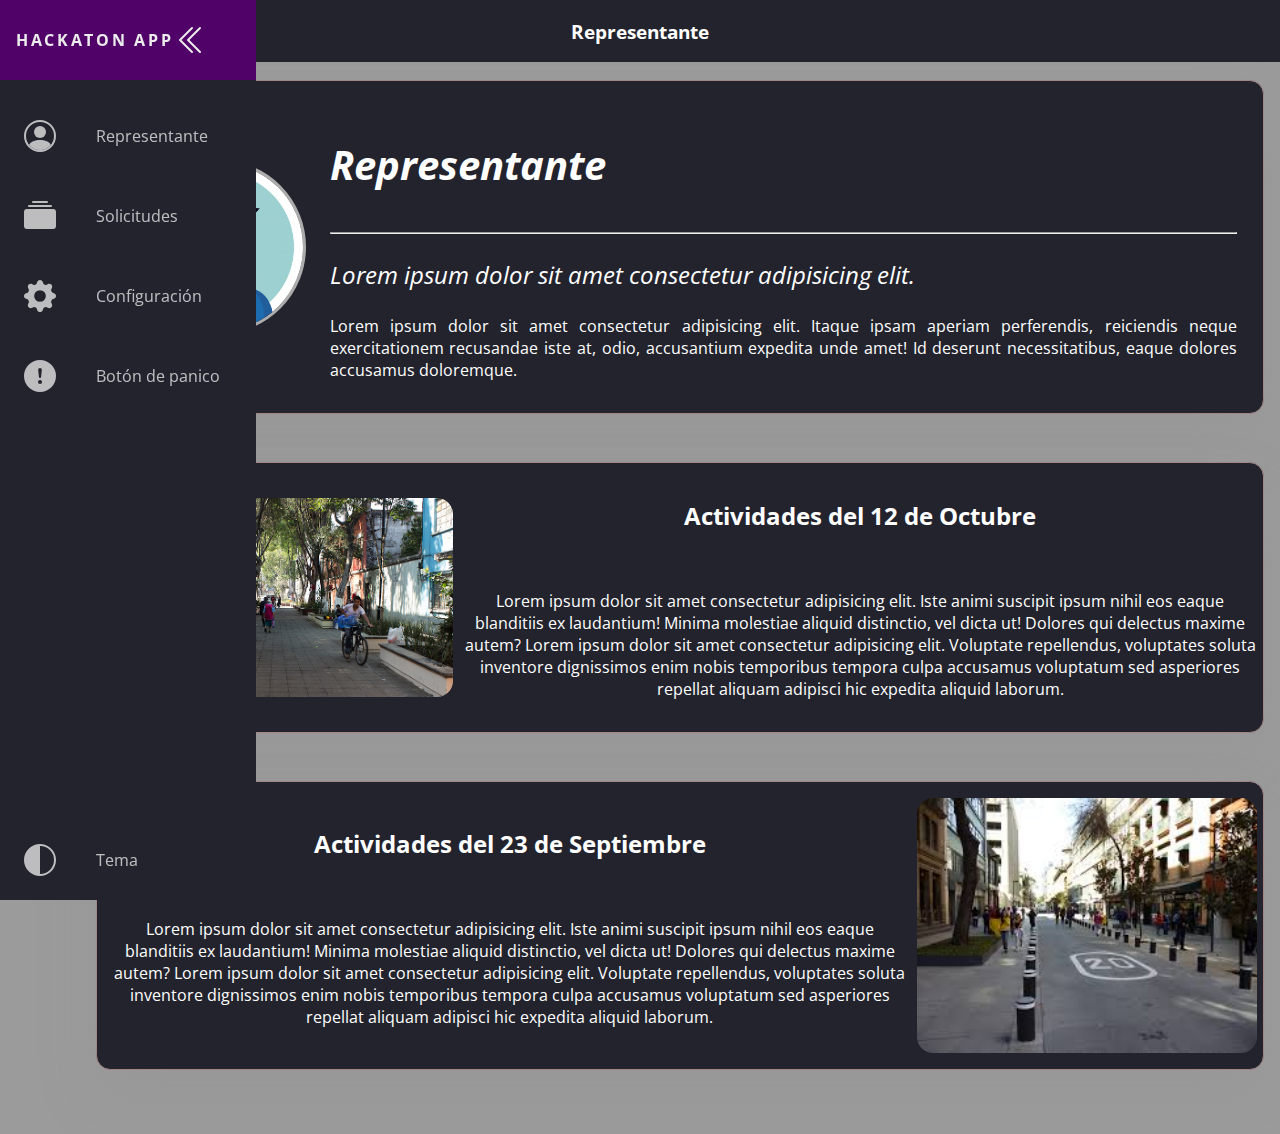
==== index.html @ a3c45bae "Diseño de pagina de representante completado"" ====
<head>
  <meta name="viewport" content="width=device-width, initial-scale=1.0" />
  <script defer src="theme.js"></script>
  <link rel="stylesheet" href="style.css" />
  <link
    href="https://fonts.googleapis.com/css?family=Open+Sans:300,400,700&display=swap"
    rel="stylesheet"
  />
</head>

<body>
  <nav class="navbar">
    <ul class="navbar-nav">
      <li class="logo">
        <a href="#" class="nav-link">
          <span class="link-text logo-text">Hackaton APP</span>
          <svg width="1em" height="2em" viewBox="0 0 16 16" class="bi bi-chevron-double-right" fill="currentColor" xmlns="http://www.w3.org/2000/svg">
            <path fill-rule="evenodd" d="M3.646 1.646a.5.5 0 0 1 .708 0l6 6a.5.5 0 0 1 0 .708l-6 6a.5.5 0 0 1-.708-.708L9.293 8 3.646 2.354a.5.5 0 0 1 0-.708z"/>
            <path fill-rule="evenodd" d="M7.646 1.646a.5.5 0 0 1 .708 0l6 6a.5.5 0 0 1 0 .708l-6 6a.5.5 0 0 1-.708-.708L13.293 8 7.646 2.354a.5.5 0 0 1 0-.708z"/>
          </svg>
        </a>
      </li>

      <li class="nav-item">
        <a href="#" class="nav-link">
          <svg width="1em" height="2em" viewBox="0 0 16 16" class="bi bi-person-circle" fill="currentColor" xmlns="http://www.w3.org/2000/svg">
            <path d="M13.468 12.37C12.758 11.226 11.195 10 8 10s-4.757 1.225-5.468 2.37A6.987 6.987 0 0 0 8 15a6.987 6.987 0 0 0 5.468-2.63z"/>
            <path fill-rule="evenodd" d="M8 9a3 3 0 1 0 0-6 3 3 0 0 0 0 6z"/>
            <path fill-rule="evenodd" d="M8 1a7 7 0 1 0 0 14A7 7 0 0 0 8 1zM0 8a8 8 0 1 1 16 0A8 8 0 0 1 0 8z"/>
          </svg>
          <span class="link-text">Representante</span>
        </a>
      </li>

      <li class="nav-item">
        <a href="#" class="nav-link">
          <svg width="1em" height="2em" viewBox="0 0 16 16" class="bi bi-collection-fill" fill="currentColor" xmlns="http://www.w3.org/2000/svg">
            <path d="M0 13a1.5 1.5 0 0 0 1.5 1.5h13A1.5 1.5 0 0 0 16 13V6a1.5 1.5 0 0 0-1.5-1.5h-13A1.5 1.5 0 0 0 0 6v7z"/>
            <path fill-rule="evenodd" d="M2 3a.5.5 0 0 0 .5.5h11a.5.5 0 0 0 0-1h-11A.5.5 0 0 0 2 3zm2-2a.5.5 0 0 0 .5.5h7a.5.5 0 0 0 0-1h-7A.5.5 0 0 0 4 1z"/>
          </svg>
          <span class="link-text">Solicitudes</span>
        </a>
      </li>

      <li class="nav-item">
        <a href="#" class="nav-link">
          <svg width="1em" height="2em" viewBox="0 0 16 16" class="bi bi-gear-fill" fill="currentColor" xmlns="http://www.w3.org/2000/svg">
            <path fill-rule="evenodd" d="M9.405 1.05c-.413-1.4-2.397-1.4-2.81 0l-.1.34a1.464 1.464 0 0 1-2.105.872l-.31-.17c-1.283-.698-2.686.705-1.987 1.987l.169.311c.446.82.023 1.841-.872 2.105l-.34.1c-1.4.413-1.4 2.397 0 2.81l.34.1a1.464 1.464 0 0 1 .872 2.105l-.17.31c-.698 1.283.705 2.686 1.987 1.987l.311-.169a1.464 1.464 0 0 1 2.105.872l.1.34c.413 1.4 2.397 1.4 2.81 0l.1-.34a1.464 1.464 0 0 1 2.105-.872l.31.17c1.283.698 2.686-.705 1.987-1.987l-.169-.311a1.464 1.464 0 0 1 .872-2.105l.34-.1c1.4-.413 1.4-2.397 0-2.81l-.34-.1a1.464 1.464 0 0 1-.872-2.105l.17-.31c.698-1.283-.705-2.686-1.987-1.987l-.311.169a1.464 1.464 0 0 1-2.105-.872l-.1-.34zM8 10.93a2.929 2.929 0 1 0 0-5.86 2.929 2.929 0 0 0 0 5.858z"/>
          </svg>
          <span class="link-text">Configuración</span>
        </a>
      </li>

      <li class="nav-item">
        <a href="#" class="nav-link">
          <svg width="1em" height="2em" viewBox="0 0 16 16" class="bi bi-exclamation-circle-fill" fill="currentColor" xmlns="http://www.w3.org/2000/svg">
            <path fill-rule="evenodd" d="M16 8A8 8 0 1 1 0 8a8 8 0 0 1 16 0zM8 4a.905.905 0 0 0-.9.995l.35 3.507a.552.552 0 0 0 1.1 0l.35-3.507A.905.905 0 0 0 8 4zm.002 6a1 1 0 1 0 0 2 1 1 0 0 0 0-2z"/>
          </svg>
          <span class="link-text">Botón de panico</span>
        </a>
      </li>

      <li class="nav-item" id="themeButton">
        <a href="#" class="nav-link">
          <svg width="1em" height="2em" viewBox="0 0 16 16" class="bi bi-circle-half" fill="currentColor" xmlns="http://www.w3.org/2000/svg">
            <path fill-rule="evenodd" d="M8 15V1a7 7 0 1 1 0 14zm0 1A8 8 0 1 1 8 0a8 8 0 0 1 0 16z"/>
          </svg>
          <span class="link-text">Tema</span>
        </a>
      </li>
    </ul>
  </nav>

  <header>
    <img>
    <h3>Representante</h3>
  </header>

  <main>
    <section class="card">
        <div class="main-home-img">
          <img src="assets/IMG2.jpg">
        </div>
        <div class="main-home-text">
          <p class="home-title" ><strong>Representante</strong></p>
          <hr>
          <p class="home-subtitle">Lorem ipsum dolor sit amet consectetur adipisicing elit. </p>
          <p class="home-description">Lorem ipsum dolor sit amet consectetur adipisicing elit. Itaque ipsam aperiam perferendis, reiciendis neque exercitationem recusandae iste at, odio, accusantium expedita unde amet! Id deserunt necessitatibus, eaque dolores accusamus doloremque.</p>
        </div>
    </section>
    
    <section class="card card-content">
      <img src="assets/IMG3.png" style="width: 100%; border-radius: 1rem;">
      <div class="text-card">
        <h2>Actividades del 12 de Octubre</h2>
        <br>
        <p>Lorem ipsum dolor sit amet consectetur adipisicing elit. Iste animi suscipit ipsum nihil eos eaque blanditiis ex laudantium! Minima molestiae aliquid distinctio, vel dicta ut! Dolores qui delectus maxime autem?
            Lorem ipsum dolor sit amet consectetur adipisicing elit. Voluptate repellendus, voluptates soluta inventore dignissimos enim nobis temporibus tempora culpa accusamus voluptatum sed asperiores repellat aliquam adipisci hic expedita aliquid laborum.
        </p>
      </div>
    </section>

    <section class="card card-content-inverse">
      <div class="text-card">
        <h2>Actividades del 23 de Septiembre</h2>
        <br>
        <p>Lorem ipsum dolor sit amet consectetur adipisicing elit. Iste animi suscipit ipsum nihil eos eaque blanditiis ex laudantium! Minima molestiae aliquid distinctio, vel dicta ut! Dolores qui delectus maxime autem?
            Lorem ipsum dolor sit amet consectetur adipisicing elit. Voluptate repellendus, voluptates soluta inventore dignissimos enim nobis temporibus tempora culpa accusamus voluptatum sed asperiores repellat aliquam adipisci hic expedita aliquid laborum.
        </p>
      </div>
      <img src="assets/IMG4.jpg" style="width: 100%; border-radius: 1rem;">
    </section>

  </main>

  <footer>

  </footer>
</body>
---- style.css ----
:root {
  font-size: 16px;
  font-family: 'Open Sans';
  --text-primary: #b6b6b6;
  --text-secondary: #ececec;
  --text-tertiary: black;
  --bg-primary: #23232e;
  --bg-secondary: #23232e;
  --bg-primary-item: rgb(81, 2, 105);
  --transition-speed: 600ms;
}

body {
  color: black;
  background-color: var(--bg-body);
  margin: 0;
  padding: 0;
}

body::-webkit-scrollbar {
  width: 0.25rem;
}

body::-webkit-scrollbar-track {
  background: #1e1e24;
}

body::-webkit-scrollbar-thumb {
  background: #6649b8;
}

main {
  margin-left: 5rem;
  padding: 1rem;
  margin-top: 4rem;
}

.navbar {
  position: fixed;
  background-color: var(--bg-primary);
  transition: width 600ms ease;
  z-index: 2;
}

.navbar-nav {
  list-style: none;
  padding: 0;
  margin: 0;
  display: flex;
  flex-direction: column;
  align-items: center;
  height: 100%;
}

.nav-item {
  width: 100%;
}

.nav-item:last-child {
  margin-top: auto;
}

.nav-link {
  display: flex;
  align-items: center;
  height: 5rem;
  color: var(--text-primary);
  text-decoration: none;
  filter: grayscale(100%) opacity(0.7);
  transition: var(--transition-speed);
}

.nav-link:hover {
  filter: grayscale(0%) opacity(1);
  background: var(--bg-primary-item);
  color: var(--text-secondary);
}

.link-text {
  display: none;
  margin-left: 1rem;
}

.nav-link svg {
  width: 2rem;
  min-width: 2rem;
  margin: 0 1.5rem;
}

.fa-primary {
  color: #ff7eee;
}

.fa-secondary {
  color: #df49a6;
}

.fa-primary,
.fa-secondary {
  transition: var(--transition-speed);
}

.logo {
  font-weight: bold;
  text-transform: uppercase;
  margin-bottom: 1rem;
  text-align: center;
  color: var(--text-secondary);
  background: var(--bg-secondary);
  font-size: 1rem;
  letter-spacing: 0.3ch;
  width: 100%;
}

.logo svg {
  transform: rotate(0deg);
  transition: var(--transition-speed);
}

.logo-text
{
  display: inline;
  position: absolute;
  left: -999px;
  transition: var(--transition-speed);
}

.navbar:hover .logo svg {
  transform: rotate(-180deg);
}

header {
  background-color: var(--bg-primary);
  top: 0;
  color: white;
  width: 100vw;
  height: auto;
  z-index: 1;
  text-align: center;
  position: fixed;
}


.card {
  background-color: var(--bg-primary);
  color: var(--text-primary);
  padding: 1rem;
  /*-webkit-box-shadow: 0px 27px 34px -1px rgba(171,166,171,1);
  -moz-box-shadow: 0px 27px 34px -1px rgba(171,166,171,1);
  box-shadow: 0px 27px 34px -1px rgba(171,166,171,1);*/
  box-shadow: 0px 30px 60px rgba(141, 139, 139, 0.2);
  border-radius: .9rem;
  border: .1rem solid rgb(163, 133, 133);
  display: flex;
  align-items: center;
  margin-bottom: 3rem;
  justify-content: space-around;
}

.card-content {
  display: grid;
  grid-template-columns: 30% 70%;
  grid-column-gap: 10px;
}

.card-content-inverse {
  display: grid;
  grid-template-columns: 70% 30%;
  grid-column-gap: 10px;
}

.text-card{
  text-align: center;
  color: var(--text-primary);
}

.main-home-img {
  width: 15%;
  padding: .5rem;
}

.main-home-img > img {
  border-radius: 50%;
  border: .2rem solid rgb(172, 172, 172);
  width: 99%;
  transition-duration:300ms;
}

.main-home-img> img:hover {
  border-radius: 10%;
  transition-duration:600ms ;
}

.main-home-text {
  display: block;
  max-width: 80%;
}

.home-title {
  font-style: italic;
  font-size: 2.5rem;
}

.home-subtitle {
  font-size: 1.5rem;
  font-style: italic;
  color: white;
}

.home-description {
  text-align: justify;
}

.card-wrap{
  display: flex;
  flex-wrap: wrap;
  justify-content: center;
}

.mini-card {
  color: var(--text-tertiary);
  display: flex;
  flex-direction: column;
  width: 40rem;
  background-color: white;
  border-radius: .9rem;
  margin: 2rem;
}

.mini-card-content {
  margin: 0 2rem 1rem;
}

.mini-card-title {
  display: flex;
  align-items: center;
  margin: 1rem 0;
}

.mini-card-title > h1 {
  font-size: 1.5rem;
}

.tags {
  justify-self: flex-end;
  margin: 0 1rem;
  padding: 0 1rem;
  background-color: greenyellow;
  color: black;
  border-radius: .5rem;
}

.mini-card > picture > img {
  width: 100%;
}

.card-title{
  font-size: 2rem;
  margin: 2rem 3rem;
  color: var(--text-secondary);
}


/*------------------Responsive Design-----------------------*/

/* Small screens */
@media only screen and (max-width: 600px) {
  .navbar {
    bottom: 0;
    width: 100vw;
    height: 5rem;
  }

  .logo {
    display: none;
  }

  .navbar-nav {
    flex-direction: row;
  }

  .nav-link {
    justify-content: center;
  }

  main {
    margin: 0;
    margin-top: 4rem;
  }

  header {
    width: 100vw;
  }

  .card{
    flex-direction: column;
    justify-content: center;
    align-items: center;
  }

  .card-direction {
    flex-direction: row;
  }

  .main-home-text {
    max-width: 100%;
  }

  .home-title {
    text-align: center;
  }

  .home-subtitle {
    text-align: center;
  }

  .main-home-img {
    width: 80%;
  }
}

/* Large screens */
@media only screen and (min-width: 600px) {
  .navbar {
    top: 0;
    width: 5rem;
    height: 100vh;
  }

  .navbar:hover {
    width: 16rem;
  }

  .navbar:hover .link-text {
    display: inline;
  }

  .navbar:hover .logo svg
  {
    margin-left: 11rem;
  }

  .navbar:hover .logo-text
  {
    left: 0px;
  }
}

.dark {
  --text-primary: #ffffff;
  --text-secondary: #ececec;
  --bg-primary: #23232e;
  --bg-primary-item: rgb(81, 2, 105);
  --bg-secondary: #141418;
  --bg-body: rgb(155, 155, 155);
}

.light {
  --text-primary: #1f1f1f;
  --text-secondary: #000000;
  --bg-primary: #4FB6A9;
  --bg-primary-item: rgb(214, 211, 211);
  --bg-secondary: #e4e4e4;
  --bg-body: white;
}

.solar {
  --text-primary: #000000;
  --text-secondary: #000000;
  --bg-primary: #e7a559;
  --bg-primary-item: #f5e5b8;
  --bg-secondary: #f5e5b8;
  --bg-body: white;
}

.theme-icon {
  display: none;
}

.dark #darkIcon {
  display: block;
}

.light #lightIcon {
  display: block;
}

.solar #solarIcon {
  display: block;
}
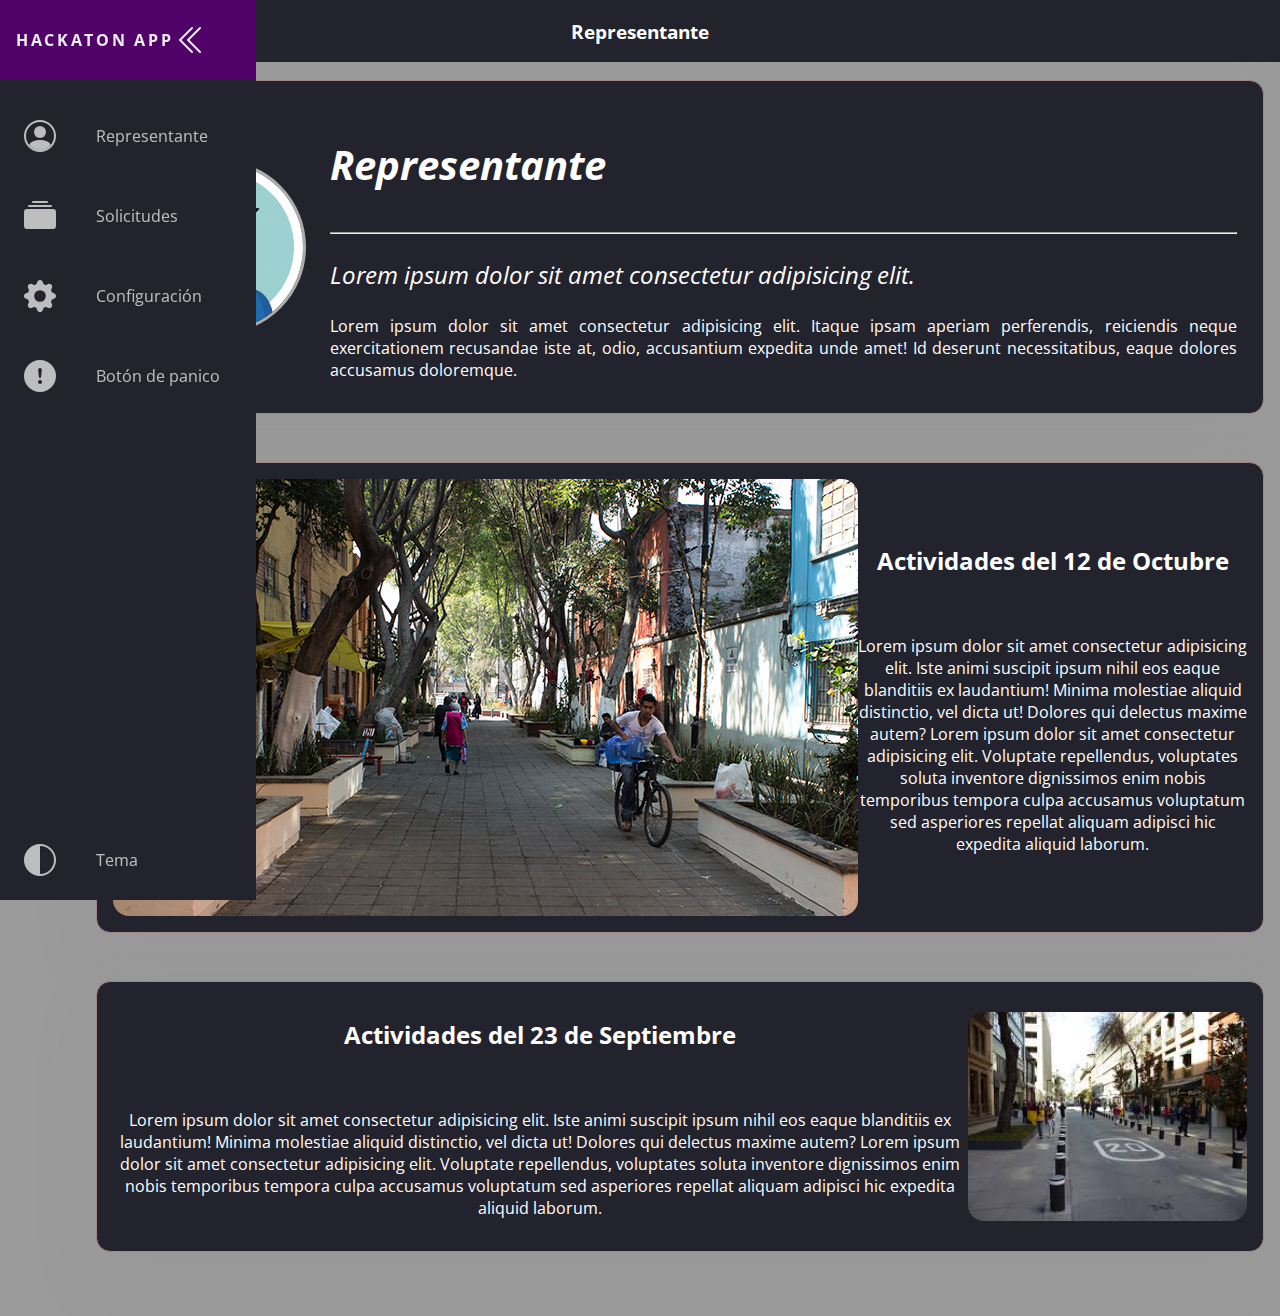
==== commit 373abc30: "Ajustes en la responsividad para movil" ====
--- a/index.html
+++ b/index.html
@@ -101,6 +101,7 @@
     </section>
 
     <section class="card card-content-inverse">
+      <img src="assets/IMG4.jpg" style="width: 100%; border-radius: 1rem;">
       <div class="text-card">
         <h2>Actividades del 23 de Septiembre</h2>
         <br>
@@ -108,7 +109,6 @@
             Lorem ipsum dolor sit amet consectetur adipisicing elit. Voluptate repellendus, voluptates soluta inventore dignissimos enim nobis temporibus tempora culpa accusamus voluptatum sed asperiores repellat aliquam adipisci hic expedita aliquid laborum.
         </p>
       </div>
-      <img src="assets/IMG4.jpg" style="width: 100%; border-radius: 1rem;">
     </section>
 
   </main>
--- a/style.css
+++ b/style.css
@@ -158,15 +158,12 @@
 }
 
 .card-content {
-  display: grid;
-  grid-template-columns: 30% 70%;
-  grid-column-gap: 10px;
+  display: flex;
 }
 
 .card-content-inverse {
-  display: grid;
-  grid-template-columns: 70% 30%;
-  grid-column-gap: 10px;
+  display: flex;
+  flex-direction: row-reverse;
 }
 
 .text-card{
@@ -299,7 +296,15 @@
   }
 
   .card-direction {
-    flex-direction: row;
+    display: grid;
+  }
+
+  .card-content{
+    flex-direction: column;
+  }
+
+  .card-content-inverse{
+    flex-direction: column;
   }
 
   .main-home-text {
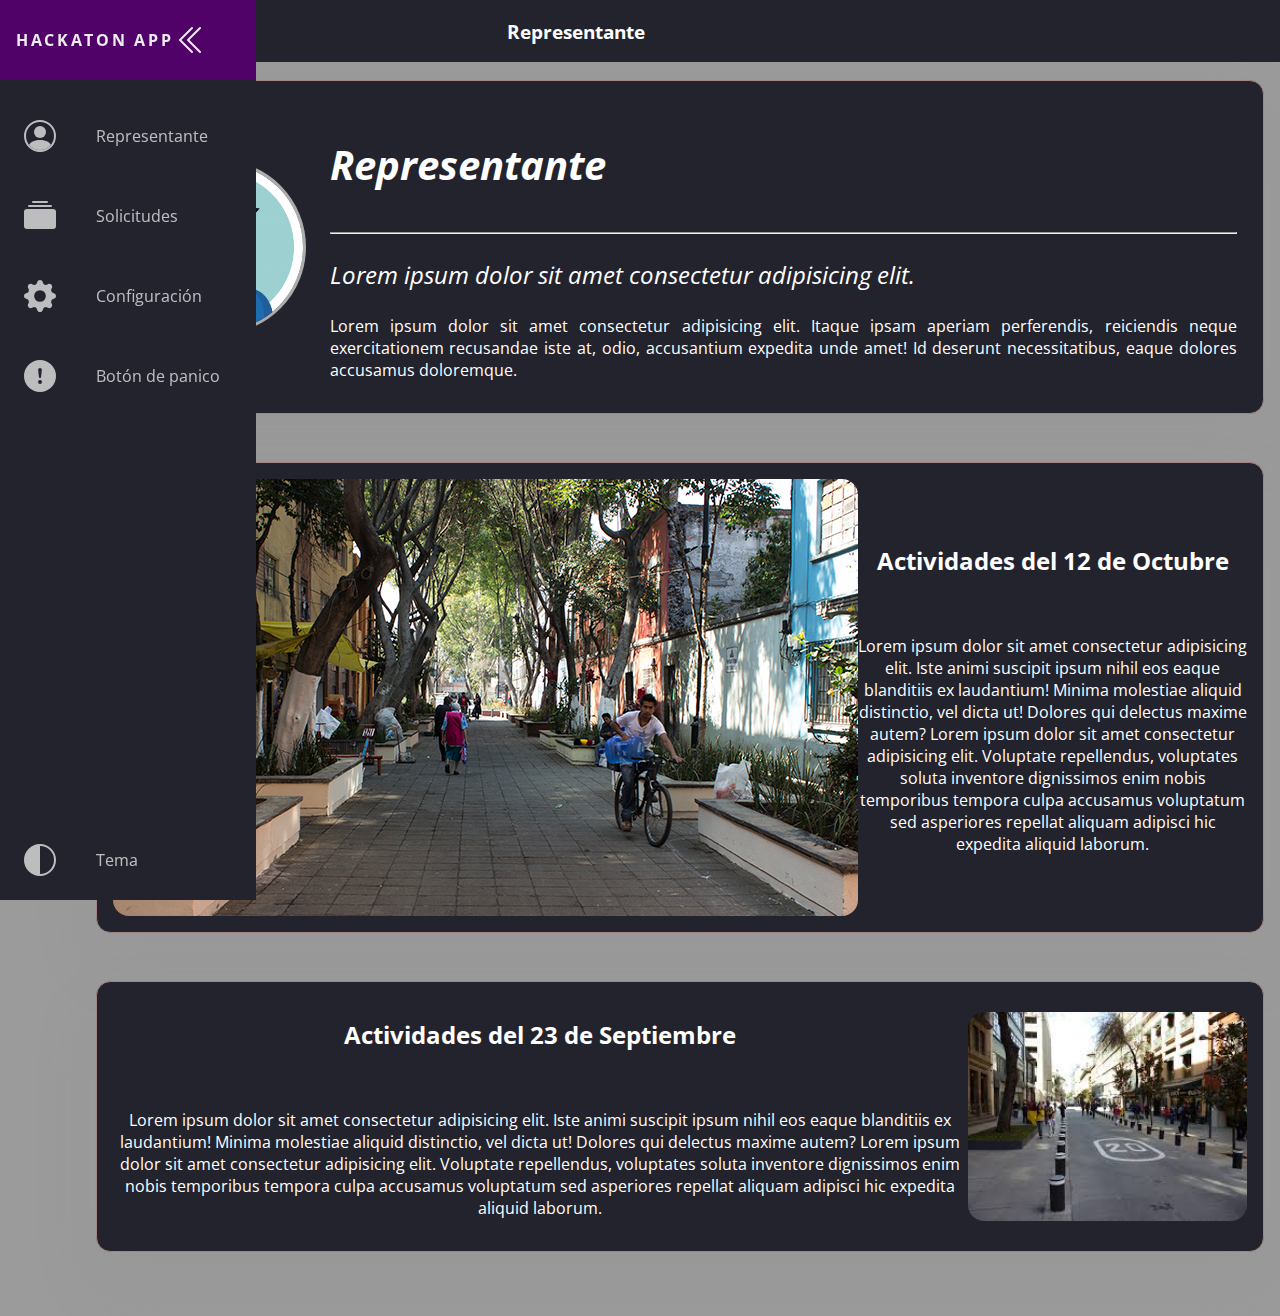
==== commit 34bd1887: "Se agrega boton para anadir peticion" ====
--- a/index.html
+++ b/index.html
@@ -22,7 +22,7 @@
       </li>
 
       <li class="nav-item">
-        <a href="#" class="nav-link">
+        <a href="index.html" class="nav-link">
           <svg width="1em" height="2em" viewBox="0 0 16 16" class="bi bi-person-circle" fill="currentColor" xmlns="http://www.w3.org/2000/svg">
             <path d="M13.468 12.37C12.758 11.226 11.195 10 8 10s-4.757 1.225-5.468 2.37A6.987 6.987 0 0 0 8 15a6.987 6.987 0 0 0 5.468-2.63z"/>
             <path fill-rule="evenodd" d="M8 9a3 3 0 1 0 0-6 3 3 0 0 0 0 6z"/>
@@ -33,7 +33,7 @@
       </li>
 
       <li class="nav-item">
-        <a href="#" class="nav-link">
+        <a href="pages/mensajesGeneral.html" class="nav-link">
           <svg width="1em" height="2em" viewBox="0 0 16 16" class="bi bi-collection-fill" fill="currentColor" xmlns="http://www.w3.org/2000/svg">
             <path d="M0 13a1.5 1.5 0 0 0 1.5 1.5h13A1.5 1.5 0 0 0 16 13V6a1.5 1.5 0 0 0-1.5-1.5h-13A1.5 1.5 0 0 0 0 6v7z"/>
             <path fill-rule="evenodd" d="M2 3a.5.5 0 0 0 .5.5h11a.5.5 0 0 0 0-1h-11A.5.5 0 0 0 2 3zm2-2a.5.5 0 0 0 .5.5h7a.5.5 0 0 0 0-1h-7A.5.5 0 0 0 4 1z"/>
@@ -72,7 +72,6 @@
   </nav>
 
   <header>
-    <img>
     <h3>Representante</h3>
   </header>
 
--- a/style.css
+++ b/style.css
@@ -138,6 +138,12 @@
   z-index: 1;
   text-align: center;
   position: fixed;
+  display: grid;
+  grid-template-columns: 90% 10%;
+}
+
+.text-header{
+  margin-left: 200px;
 }
 
 
@@ -166,6 +172,57 @@
   flex-direction: row-reverse;
 }
 
+.card-peticion{
+  background-color: var(--bg-primary);
+  color: var(--text-primary);
+  padding: 1rem;
+  box-shadow: 0px 30px 60px rgba(141, 139, 139, 0.2);
+  border-radius: .9rem;
+  border: .1rem solid rgb(163, 133, 133);
+  align-items: center;
+  margin-bottom: .5rem;
+  flex-direction: row;
+  text-align: left;
+  flex-wrap: nowrap;
+  justify-content: flex-start;
+  padding: 0rem;
+}
+
+.card-peticion-descripcion{
+  margin-left: 2rem;
+}
+
+.card-peticion-data{
+  display: grid;
+  grid-template-columns: 3% 37% 53%;
+  align-items: center;
+  justify-items: left;
+  margin-bottom: 1rem;
+}
+
+.card-link{
+  text-decoration: none;
+  color: white;
+}
+
+.card-link:hover {
+  color: var(--text-link);
+}
+
+
+.add-card{
+  background-color: var(--bg-primary);
+  width: 10rem;
+  position: absolute;
+  right: 14;
+  bottom: 5.3rem;
+  color: white;
+  text-align: center;
+  font-size: x-large;
+  border-radius: 5rem;
+  z-index: 5;
+}
+
 .text-card{
   text-align: center;
   color: var(--text-primary);
@@ -289,6 +346,10 @@
     width: 100vw;
   }
 
+  .text-header{
+    margin-left: 40px;
+  }
+
   .card{
     flex-direction: column;
     justify-content: center;
@@ -305,6 +366,14 @@
 
   .card-content-inverse{
     flex-direction: column;
+  }
+
+  .card-peticion-data{
+    display: grid;
+    grid-template-columns: 10% 37% 33%;
+    align-items: center;
+    justify-items: left;
+    margin-bottom: 1rem;
   }
 
   .main-home-text {
@@ -358,6 +427,7 @@
   --bg-primary-item: rgb(81, 2, 105);
   --bg-secondary: #141418;
   --bg-body: rgb(155, 155, 155);
+  --text-link: #ff189f;
 }
 
 .light {
@@ -367,6 +437,7 @@
   --bg-primary-item: rgb(214, 211, 211);
   --bg-secondary: #e4e4e4;
   --bg-body: white;
+  --text-link: #000000;
 }
 
 .solar {
@@ -376,6 +447,7 @@
   --bg-primary-item: #f5e5b8;
   --bg-secondary: #f5e5b8;
   --bg-body: white;
+  --text-link: #000000;
 }
 
 .theme-icon {
